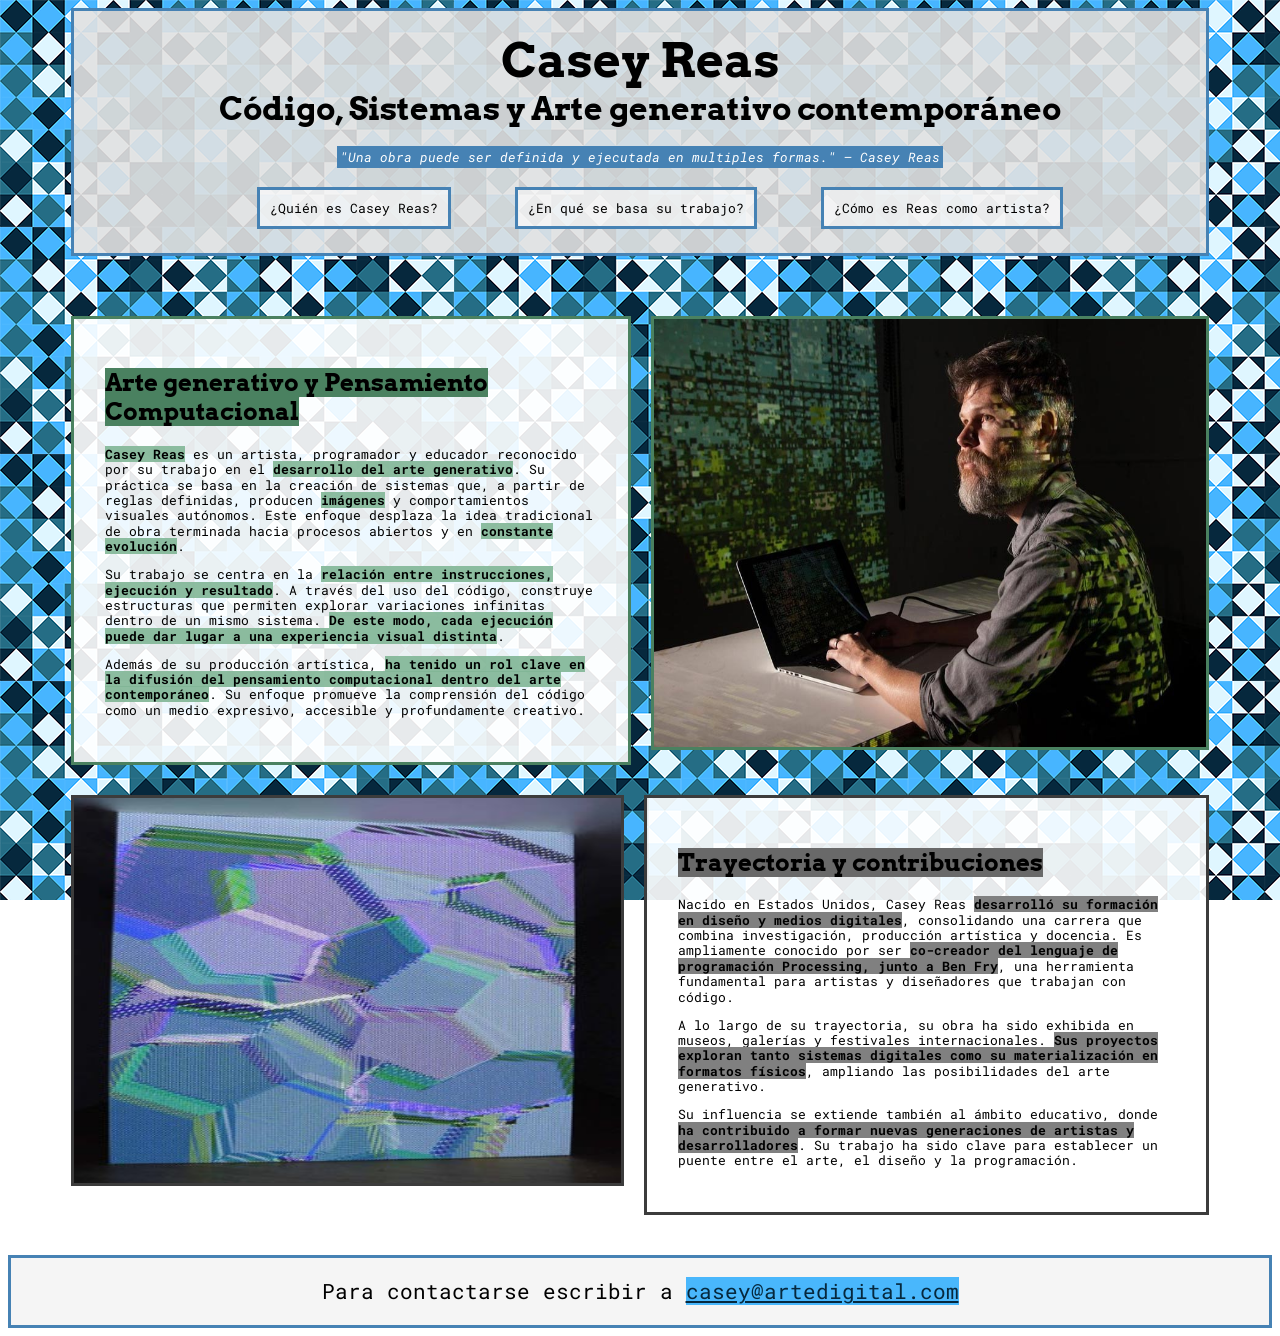
==== parcial2/index.html @ f5d3c7d2 "carga de base de primer parciales + nuevos archivos del segundo Cargo el código del primer parcial (" ====
<!DOCTYPE HTML>
<html lang="es">
<head>
	<meta charset="UTF-8">
	<title>Casey Reas - Inicio</title>
	<link href="css/estilos.css" rel="stylesheet">
	<link rel="preconnect" href="https://fonts.googleapis.com">
	<link rel="preconnect" href="https://fonts.gstatic.com" crossorigin>
	<link href="https://fonts.googleapis.com/css2?family=Arvo:ital,wght@0,400;0,700;1,400;1,700&display=swap" rel="stylesheet">
	<link rel="preconnect" href="https://fonts.gstatic.com" crossorigin>
	<link href="https://fonts.googleapis.com/css2?family=Roboto+Mono:ital,wght@0,100..700;1,100..700&display=swap" rel="stylesheet">
</head>
<body>
	<div id="contenedor">
	<header>
		<h1><span>Casey Reas</span>
			<br>
			Código, Sistemas y Arte generativo contemporáneo</h1>
		<p><em>"Una obra puede ser definida y ejecutada en multiples formas." — Casey Reas</em></p>
		<nav>
			<ul>
				<li><a href="index.html" target="_self">¿Quién es Casey Reas?</a></li>
				<li><a href="trabajo.html" target="_self">¿En qué se basa su trabajo?</a></li>
				<li><a href="artista.html" target="_self">¿Cómo es Reas como artista?</a></li>
			</ul>	
		</nav>
	</header>	
	<main>
		<div id="div3">
		<article id="art1">
			<h2><span>Arte generativo y Pensamiento Computacional</span></h2>

			<p class="uno"><span>Casey Reas</span> es un artista, programador y educador reconocido por su trabajo en el <span>desarrollo del arte generativo</span>. Su práctica se basa en la creación de sistemas que, a partir de reglas definidas, producen <span>imágenes</span> y comportamientos visuales autónomos. Este enfoque desplaza la idea tradicional de obra terminada hacia procesos abiertos y en <span>constante evolución</span>.</p>

			<p class="uno">Su trabajo se centra en la <span>relación entre instrucciones, ejecución y resultado</span>. A través del uso del código, construye estructuras que permiten explorar variaciones infinitas dentro de un mismo sistema. <span>De este modo, cada ejecución puede dar lugar a una experiencia visual distinta</span>.</p>

			<p class="uno">Además de su producción artística, <span>ha tenido un rol clave en la difusión del pensamiento computacional dentro del arte contemporáneo</span>. Su enfoque promueve la comprensión del código como un medio expresivo, accesible y profundamente creativo.</p>
		</article>
		<img id="img1" src="img/reas-1.jpg" alt="Casey Reas sentado frente a su computadora mirando al costado, una imagen de una de sus obras está siendo proyectada sobre su espalda" height="434px">
	</div>
	<div id="div4">
		<img id="img2" src="img/reas-2.jpg" alt="Una de las obras de Reas: DETAIL OF PROCESS 13 de PRocess compendium, 2010" height="391px">
		<article id="art2">
			<h2><span>Trayectoria y contribuciones</span></h2>

			<p class="dos">Nacido en Estados Unidos, Casey Reas <span>desarrolló su formación en diseño y medios digitales</span>, consolidando una carrera que combina investigación, producción artística y docencia. Es ampliamente conocido por ser <span>co-creador del lenguaje de programación Processing, junto a Ben Fry</span>, una herramienta fundamental para artistas y diseñadores que trabajan con código.</p>

			<p class="dos">A lo largo de su trayectoria, su obra ha sido exhibida en museos, galerías y festivales internacionales. <span>Sus proyectos exploran tanto sistemas digitales como su materialización en formatos físicos</span>, ampliando las posibilidades del arte generativo.</p>

			<p class="dos">Su influencia se extiende también al ámbito educativo, donde <span>ha contribuido a formar nuevas generaciones de artistas y desarrolladores</span>. Su trabajo ha sido clave para establecer un puente entre el arte, el diseño y la programación.</p>
		</article>
	</div>
	</main>
	<footer>
		<p>Para contactarse escribir a <a href="mailto:casey@artedigital.com">casey@artedigital.com</a></p>
	</footer>		
</div>
</body>
</html>
---- parcial2/css/estilos.css ----
#contenedor {
	width: 100%;
	max-width: 1360px;
}

* {
	box-sizing: border-box;
}

body {
	background-image: url(../img/fondo.png);
	background-attachment: fixed;
	line-height: 1.2;
}

p, li {
	font-family: "Roboto Mono", monospace;
	font-size: 0.8rem;
}

header {
	width: 90%;
	border: 3px solid steelblue;
	margin: auto; 
	padding: 0;
	text-align: center;
	background-color: rgb(225, 225, 225, 0.9);
}

h1, h2, h3  {
	font-family: "Arvo", serif;
}

h1 span {
	font-size: 3rem;
}

header p em {
	padding: 3px;
	background-color: steelblue;
	color: white;
}

nav ul {
	list-style: none;
}

nav a {
	text-decoration: none;
	background-color: rgb(255, 255, 255, 0.6);
}

nav li {
	display: inline-block;
	margin: 10px;
	padding: 10px;
}

nav li a {
	margin: 10px;
	padding: 10px;
}

nav li a:link {
	color: black;
	border: 3px solid steelblue;
}

nav li a:visited {
	color: #256d85;
	border: 3px solid #256d85;
}

nav li a:hover {
	color: steelblue;
	border: 3px solid steelblue;
}

nav li a:active {
	color: steelblue;
	border: 3px solid steelblue;
}
/* PARA ACOMODAR ESTA SECCIÓN CON LA ESTRUCTURA QUE QUERÍA, UTILICÉ AYDUA DE LA IA*/
/*--------------------------------------------------------------------*/
#art1 {
	display: inline-block;
	width: 50%;
	border: 3px solid #4a8160;
	padding: 31px;
	margin-top: 60px;
	margin-bottom: 20px;
	background-color: rgb(255, 255, 255, 0.9);
	vertical-align: top;
}

#img1 {
	display: inline-block;
	width: 49%;
	border: 3px solid #4a8160;
	margin-top: 60px;
	margin-bottom: 20px;
	vertical-align: top;
}

#art1 h2 span {
	background-color: #4a8160;
}

.uno span {
	background-color: rgb(129, 182, 150, 0.9);
	font-weight: bold;
}
/*--------------------------------------------------------------------*/

#art2 {
	display: inline-block;
	width: 50%;
	border: 3px solid rgb(60, 60, 60, 1);
	padding: 31px;
	margin-top: 10px;
	margin-bottom: 20px;
	background-color: rgb(255, 255, 255, 0.9);
	vertical-align: top;
}

#img2 {
	display: inline-block;
	width: 49%;
	border: 3px solid rgb(60, 60, 60, 1);
	margin-top: 10px;
	margin-bottom: 20px;
	vertical-align: top;
}

#art2 h2 span {
	background-color: dimgrey;
}

.dos span {
	background-color: gray;
	font-weight: bold;
}

#div3, #div4 {
	width: 90%;
	margin: auto;
	display: flex;
	justify-content: space-between;
	align-items: flex-start;
	gap: 20px;
}

#art3 {
	text-align: center;
	display: inline-block;
	width: 50%;
	border: 3px solid steelblue; 
	padding: 10px;
	margin-top: 60px;
	margin-bottom: 60px;
	background-color: rgb(225, 225, 225, 0.9);
}

#art3 h2, #art3 h3 {
	text-align: center;
}

#indian span {
	background-color: indianred;
}

#yellow span {
	background-color: #e3b958;
}

#img3, #img4 {
	display: inline-block;
	vertical-align: top;
	margin-top: 60px;

}

#img3 {
	border: 3px solid indianred;
}

#img4 {
	border: 3px solid #e3b958;
}

/* PARA ACOMODAR ESTA SECCIÓN CON LA ESTRUCTURA QUE QUERÍA, UTILICÉ AYDUA DE LA IA*/
/*--------------------------------------------------------------------*/

#art4 {
	vertical-align: top;
	width: 55%;
	border: 3px solid steelblue; 
	padding: 10px;
	margin-top: 60px;
	margin-bottom: 20px;
	background-color: rgb(225, 225, 225, 0.9);
}

#art4 h2 {
	text-align: center;
}

#art4 h2 span {
	background-color: steelblue;
}

#art4 iframe {
	display: block;
	margin: auto;
	border: 3px solid steelblue;
}

#sec1 {
	display: inline-block;
	width: 50%;
	border: 3px solid steelblue; 
	padding: 10px;
	margin-top: 110px;
	margin-bottom: 40px;
	background-color: rgb(225, 225, 225, 0.9);
}

#sec1 h3 span {
	background-color: steelblue;
}

#sec1 li::marker {
	color: steelblue;
}

#div1 {
	width: 90%;
	margin: auto;
	display: flex;
	justify-content: space-between;
	align-items: flex-start;
	gap: 30px;
}

#art5 {
	border: 3px solid steelblue;
	padding: 10px;
	margin-bottom: 40px;
	background-color: rgb(225, 225, 225, 0.9);
}

#art5 h2 span {
	background-color: steelblue;
}
/*-------------------------------------------------------------------*/					

footer {
	border: 3px solid steelblue;
	background-color: whitesmoke;
	text-align: center;
	margin-top: 20px;
}

footer p {
	font-size: 1.3rem;
}

footer a {
	color: #06283d;
	background-color: #49b7fc;
}
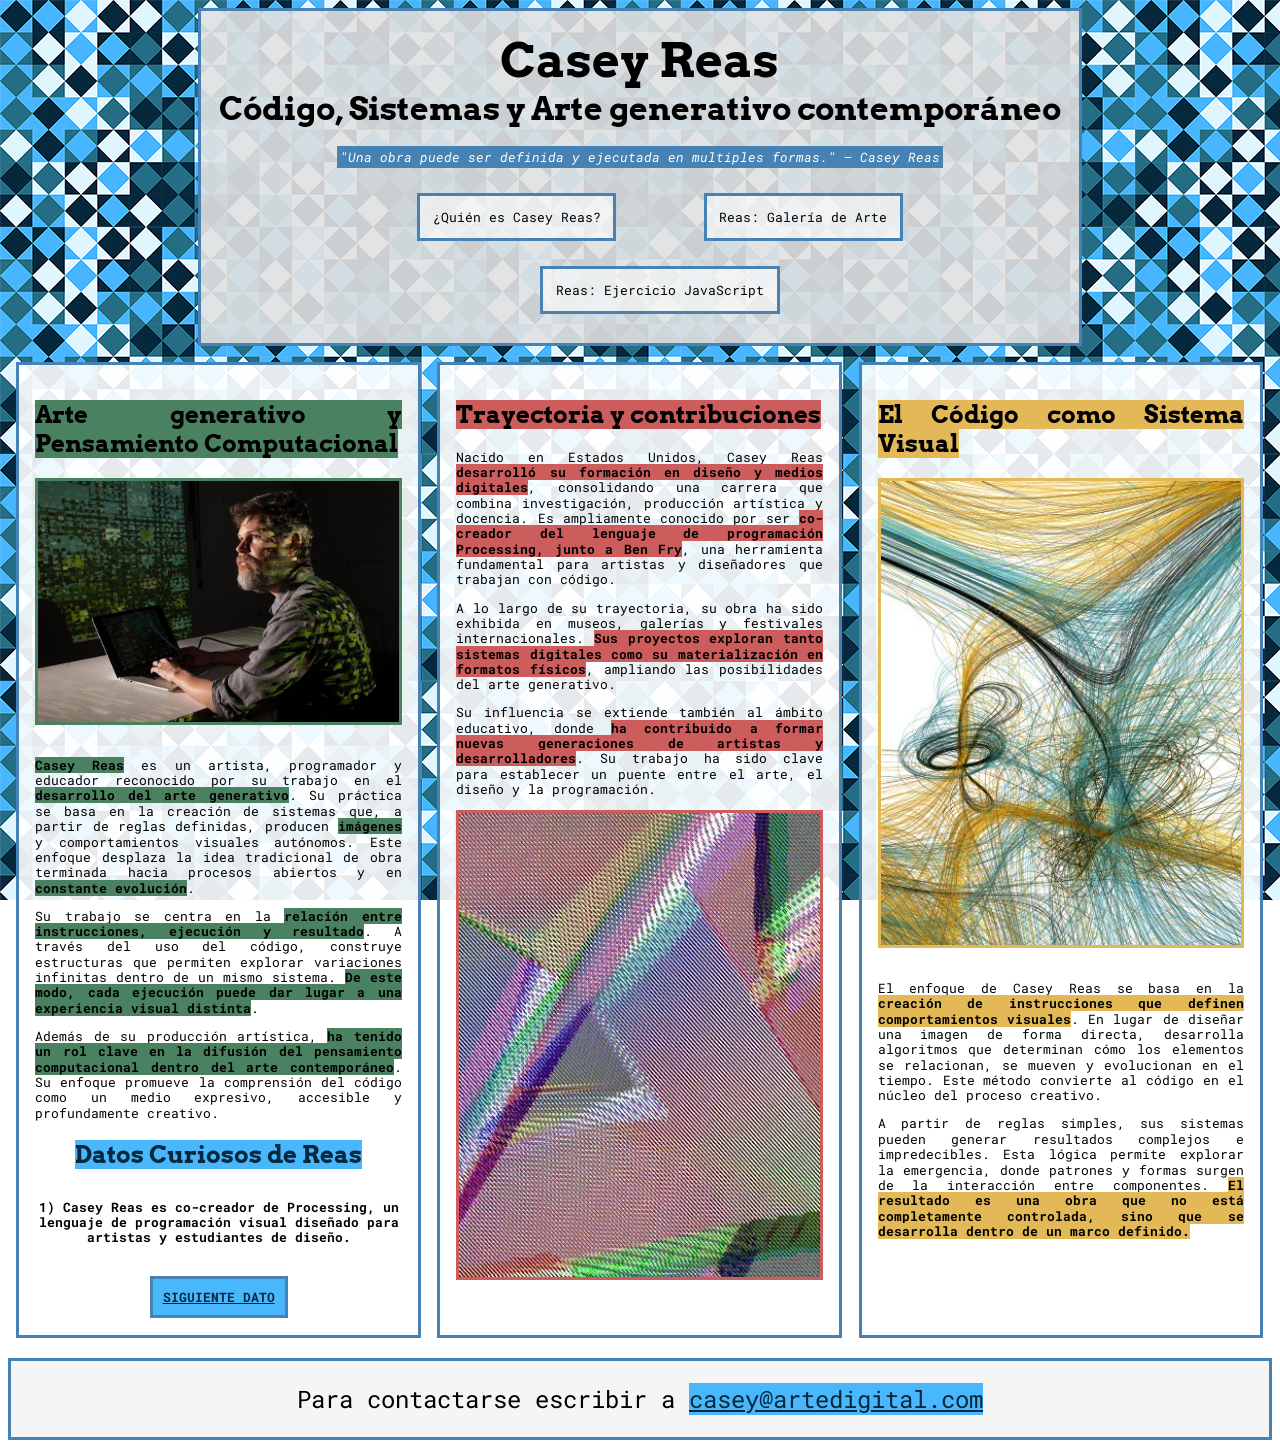
==== commit b7e4e3ad: "CSS COMPLETO PAG 1 Y 2 Completado el CSS del index y la galeria. Ya se dispuso la estructura para tr" ====
--- a/parcial2/index.html
+++ b/parcial2/index.html
@@ -1,59 +1,82 @@
-<!DOCTYPE HTML>
-<html lang="es">
-<head>
-	<meta charset="UTF-8">
-	<title>Casey Reas - Inicio</title>
-	<link href="css/estilos.css" rel="stylesheet">
-	<link rel="preconnect" href="https://fonts.googleapis.com">
-	<link rel="preconnect" href="https://fonts.gstatic.com" crossorigin>
-	<link href="https://fonts.googleapis.com/css2?family=Arvo:ital,wght@0,400;0,700;1,400;1,700&display=swap" rel="stylesheet">
-	<link rel="preconnect" href="https://fonts.gstatic.com" crossorigin>
-	<link href="https://fonts.googleapis.com/css2?family=Roboto+Mono:ital,wght@0,100..700;1,100..700&display=swap" rel="stylesheet">
-</head>
-<body>
-	<div id="contenedor">
-	<header>
-		<h1><span>Casey Reas</span>
-			<br>
-			Código, Sistemas y Arte generativo contemporáneo</h1>
-		<p><em>"Una obra puede ser definida y ejecutada en multiples formas." — Casey Reas</em></p>
-		<nav>
-			<ul>
-				<li><a href="index.html" target="_self">¿Quién es Casey Reas?</a></li>
-				<li><a href="trabajo.html" target="_self">¿En qué se basa su trabajo?</a></li>
-				<li><a href="artista.html" target="_self">¿Cómo es Reas como artista?</a></li>
-			</ul>	
-		</nav>
-	</header>	
-	<main>
-		<div id="div3">
-		<article id="art1">
-			<h2><span>Arte generativo y Pensamiento Computacional</span></h2>
-
-			<p class="uno"><span>Casey Reas</span> es un artista, programador y educador reconocido por su trabajo en el <span>desarrollo del arte generativo</span>. Su práctica se basa en la creación de sistemas que, a partir de reglas definidas, producen <span>imágenes</span> y comportamientos visuales autónomos. Este enfoque desplaza la idea tradicional de obra terminada hacia procesos abiertos y en <span>constante evolución</span>.</p>
-
-			<p class="uno">Su trabajo se centra en la <span>relación entre instrucciones, ejecución y resultado</span>. A través del uso del código, construye estructuras que permiten explorar variaciones infinitas dentro de un mismo sistema. <span>De este modo, cada ejecución puede dar lugar a una experiencia visual distinta</span>.</p>
-
-			<p class="uno">Además de su producción artística, <span>ha tenido un rol clave en la difusión del pensamiento computacional dentro del arte contemporáneo</span>. Su enfoque promueve la comprensión del código como un medio expresivo, accesible y profundamente creativo.</p>
-		</article>
-		<img id="img1" src="img/reas-1.jpg" alt="Casey Reas sentado frente a su computadora mirando al costado, una imagen de una de sus obras está siendo proyectada sobre su espalda" height="434px">
-	</div>
-	<div id="div4">
-		<img id="img2" src="img/reas-2.jpg" alt="Una de las obras de Reas: DETAIL OF PROCESS 13 de PRocess compendium, 2010" height="391px">
-		<article id="art2">
-			<h2><span>Trayectoria y contribuciones</span></h2>
-
-			<p class="dos">Nacido en Estados Unidos, Casey Reas <span>desarrolló su formación en diseño y medios digitales</span>, consolidando una carrera que combina investigación, producción artística y docencia. Es ampliamente conocido por ser <span>co-creador del lenguaje de programación Processing, junto a Ben Fry</span>, una herramienta fundamental para artistas y diseñadores que trabajan con código.</p>
-
-			<p class="dos">A lo largo de su trayectoria, su obra ha sido exhibida en museos, galerías y festivales internacionales. <span>Sus proyectos exploran tanto sistemas digitales como su materialización en formatos físicos</span>, ampliando las posibilidades del arte generativo.</p>
-
-			<p class="dos">Su influencia se extiende también al ámbito educativo, donde <span>ha contribuido a formar nuevas generaciones de artistas y desarrolladores</span>. Su trabajo ha sido clave para establecer un puente entre el arte, el diseño y la programación.</p>
-		</article>
-	</div>
-	</main>
-	<footer>
-		<p>Para contactarse escribir a <a href="mailto:casey@artedigital.com">casey@artedigital.com</a></p>
-	</footer>		
-</div>
-</body>
-</html>	
+<!DOCTYPE html>
+<html lang="es">
+<head>
+    <meta charset="UTF-8">
+    <title>Casey Reas - Inicio</title>
+    <link href="css/estilos.css" rel="stylesheet">
+	<link rel="preconnect" href="https://fonts.googleapis.com">
+	<link rel="preconnect" href="https://fonts.gstatic.com" crossorigin>
+	<link href="https://fonts.googleapis.com/css2?family=Arvo:ital,wght@0,400;0,700;1,400;1,700&display=swap" rel="stylesheet">
+	<link rel="preconnect" href="https://fonts.gstatic.com" crossorigin>
+	<link href="https://fonts.googleapis.com/css2?family=Roboto+Mono:ital,wght@0,100..700;1,100..700&display=swap" rel="stylesheet">
+</head>
+<body>
+    <div id="contenedor">
+	<header>
+		<h1><span>Casey Reas</span>
+			<br>
+			Código, Sistemas y Arte generativo contemporáneo</h1>
+		<p><em>"Una obra puede ser definida y ejecutada en multiples formas." — Casey Reas</em></p>
+		<nav>
+			<ul>
+				<li><a href="index.html" target="_self">¿Quién es Casey Reas?</a></li>
+				<li><a href="galeria.html" target="_self">Reas: Galería de Arte</a></li>
+				<li><a href="ejercicio.html" target="_self">Reas: Ejercicio JavaScript</a></li>
+			</ul>	
+		</nav>
+	</header>
+    <main class="columnas">
+		<section class="columna">
+			<article id="art1">
+				<h2><span>Arte generativo y Pensamiento Computacional</span></h2>
+
+				<img id="img1" src="img/reas-1.jpg" alt="Casey Reas sentado frente a su computadora mirando al costado, una imagen de una de sus obras está siendo proyectada sobre su espalda">
+
+				<p><span>Casey Reas</span> es un artista, programador y educador reconocido por su trabajo en el <span>desarrollo del arte generativo</span>. Su práctica se basa en la creación de sistemas que, a partir de reglas definidas, producen <span>imágenes</span> y comportamientos visuales autónomos. Este enfoque desplaza la idea tradicional de obra terminada hacia procesos abiertos y en <span>constante evolución</span>.</p>
+
+				<p>Su trabajo se centra en la <span>relación entre instrucciones, ejecución y resultado</span>. A través del uso del código, construye estructuras que permiten explorar variaciones infinitas dentro de un mismo sistema. <span>De este modo, cada ejecución puede dar lugar a una experiencia visual distinta</span>.</p>
+
+				<p>Además de su producción artística, <span>ha tenido un rol clave en la difusión del pensamiento computacional dentro del arte contemporáneo</span>. Su enfoque promueve la comprensión del código como un medio expresivo, accesible y profundamente creativo.</p>
+				
+				<div id="curioso">
+						<h2 id="titulo-dato"><span>Datos Curiosos de Reas</span></h2>
+				
+						<p class="dato">1) Casey Reas es co-creador de Processing, un lenguaje de programación visual diseñado para artistas y estudiantes de diseño.</p>
+
+						<br>
+
+						<p class="boton-dato"><span>SIGUIENTE DATO</span></p>
+				</div>
+			</article>
+		</section>
+		<section class="columna">
+			<article id="art2">
+				<h2><span>Trayectoria y contribuciones</span></h2>
+
+				<p>Nacido en Estados Unidos, Casey Reas <span>desarrolló su formación en diseño y medios digitales</span>, consolidando una carrera que combina investigación, producción artística y docencia. Es ampliamente conocido por ser <span>co-creador del lenguaje de programación Processing, junto a Ben Fry</span>, una herramienta fundamental para artistas y diseñadores que trabajan con código.</p>
+
+				<p>A lo largo de su trayectoria, su obra ha sido exhibida en museos, galerías y festivales internacionales. <span>Sus proyectos exploran tanto sistemas digitales como su materialización en formatos físicos</span>, ampliando las posibilidades del arte generativo.</p>
+
+				<p>Su influencia se extiende también al ámbito educativo, donde <span>ha contribuido a formar nuevas generaciones de artistas y desarrolladores</span>. Su trabajo ha sido clave para establecer un puente entre el arte, el diseño y la programación.</p>
+
+				<img id="img2" src="img/reas-3.jpg" alt="Una de las obras de Reas, parte de su trabajo de programación con su lenguaje de programación Processing: Still Life (RGB A), 2016" height="415px">
+			</article>
+		</section>
+		<section class="columna">
+        	<article id="art3">
+					<h2><span>El Código como Sistema Visual</span></h2>
+
+					<img id="img3" src="img/reas-4.jpg" alt="Una de las obras de Reas, parte de su trabajo de programación con su lenguaje de programación Processing en la serie MicroImage" height="415px">
+
+					<p>El enfoque de Casey Reas se basa en la <span>creación de instrucciones que definen comportamientos visuales</span>. En lugar de diseñar una imagen de forma directa, desarrolla algoritmos que determinan cómo los elementos se relacionan, se mueven y evolucionan en el tiempo. Este método convierte al código en el núcleo del proceso creativo.</p>
+
+					<p>A partir de reglas simples, sus sistemas pueden generar resultados complejos e impredecibles. Esta lógica permite explorar la emergencia, donde patrones y formas surgen de la interacción entre componentes. <span>El resultado es una obra que no está completamente controlada, sino que se desarrolla dentro de un marco definido.</span></p>
+			</article>
+		</section>
+	</main>
+	<footer>
+		<p>Para contactarse escribir a <a href="mailto:casey@artedigital.com">casey@artedigital.com</a></p>
+	</footer>	
+    </div>
+</body>
+</html>
--- a/parcial2/css/estilos.css
+++ b/parcial2/css/estilos.css
@@ -1,44 +1,48 @@
 #contenedor {
 	width: 100%;
-	max-width: 1360px;
+	max-width: 1920px;
 }
 
 * {
 	box-sizing: border-box;
 }
 
+/*BODY*/
 body {
 	background-image: url(../img/fondo.png);
 	background-attachment: fixed;
 	line-height: 1.2;
 }
 
+h1, h2, h3 {
+	font-family: "Arvo", serif;
+}
+
+h1 span {
+	font-size: 3rem;
+}
+
 p, li {
 	font-family: "Roboto Mono", monospace;
 	font-size: 0.8rem;
 }
-
+/*BODY*/
+
+/*HEADER*/
 header {
-	width: 90%;
+	width: 70%;
 	border: 3px solid steelblue;
 	margin: auto; 
 	padding: 0;
 	text-align: center;
 	background-color: rgb(225, 225, 225, 0.9);
-}
-
-h1, h2, h3  {
-	font-family: "Arvo", serif;
-}
-
-h1 span {
-	font-size: 3rem;
 }
 
 header p em {
 	padding: 3px;
 	background-color: steelblue;
 	color: white;
+    text-align: center;
 }
 
 nav ul {
@@ -52,13 +56,13 @@
 
 nav li {
 	display: inline-block;
-	margin: 10px;
-	padding: 10px;
+	margin: 1rem;
+	padding: 0.8rem;
 }
 
 nav li a {
-	margin: 10px;
-	padding: 10px;
+	margin: 0.8rem;
+	padding: 0.8rem;
 }
 
 nav li a:link {
@@ -80,180 +84,185 @@
 	color: steelblue;
 	border: 3px solid steelblue;
 }
-/* PARA ACOMODAR ESTA SECCIÓN CON LA ESTRUCTURA QUE QUERÍA, UTILICÉ AYDUA DE LA IA*/
-/*--------------------------------------------------------------------*/
-#art1 {
-	display: inline-block;
-	width: 50%;
-	border: 3px solid #4a8160;
-	padding: 31px;
-	margin-top: 60px;
-	margin-bottom: 20px;
-	background-color: rgb(255, 255, 255, 0.9);
-	vertical-align: top;
+/*HEADER*/
+
+/*MAIN*/
+
+/*INDEX*/
+.columnas {
+    display: flex;
+}
+
+.columna {
+    width: 32%;
+    margin: 0 0.66%;
+    margin-top: 1rem;
+}
+
+.columna img {
+    width: 100%;
+    height: auto;
+    margin-bottom: 1rem;
 }
 
 #img1 {
-	display: inline-block;
-	width: 49%;
-	border: 3px solid #4a8160;
-	margin-top: 60px;
-	margin-bottom: 20px;
-	vertical-align: top;
-}
-
-#art1 h2 span {
+    border: 3px solid #4a8160;
+}
+
+#img2 {
+    border: 3px solid indianred;
+}
+
+#img3 {
+    border: 3px solid #e3b958;
+}
+
+section {
+    background-color: rgb(255, 255, 255, 0.9);
+    border: 3px solid steelblue;
+    padding: 1rem;
+    margin-bottom: 1rem;
+	text-align: justify;
+}
+
+/*#art1 p, #art2 p, #art3 p {
+	text-align: justify;
+}*/
+
+#art1 h2 span, #art1 p span {
 	background-color: #4a8160;
-}
-
-.uno span {
-	background-color: rgb(129, 182, 150, 0.9);
-	font-weight: bold;
-}
-/*--------------------------------------------------------------------*/
-
-#art2 {
-	display: inline-block;
-	width: 50%;
-	border: 3px solid rgb(60, 60, 60, 1);
-	padding: 31px;
-	margin-top: 10px;
-	margin-bottom: 20px;
-	background-color: rgb(255, 255, 255, 0.9);
-	vertical-align: top;
-}
-
-#img2 {
-	display: inline-block;
-	width: 49%;
-	border: 3px solid rgb(60, 60, 60, 1);
-	margin-top: 10px;
-	margin-bottom: 20px;
-	vertical-align: top;
-}
-
-#art2 h2 span {
-	background-color: dimgrey;
-}
-
-.dos span {
-	background-color: gray;
-	font-weight: bold;
-}
-
-#div3, #div4 {
-	width: 90%;
-	margin: auto;
-	display: flex;
-	justify-content: space-between;
-	align-items: flex-start;
-	gap: 20px;
-}
-
-#art3 {
-	text-align: center;
-	display: inline-block;
-	width: 50%;
-	border: 3px solid steelblue; 
+    font-weight: bold;
+}
+
+#art2 h2 span, #art2 p span {
+    background-color: indianred;
+    font-weight: bold;
+}
+
+#art3 h2 span, #art3 p span {
+    background-color: #e3b958;
+    font-weight: bold;
+}
+
+#curioso {
+	text-align: center;
+	font-weight: bold;
+}
+#curioso h2 span, #curioso p span {
+	color: #06283d;
+	background-color: #49b7fc;
+}
+
+.dato, .boton-dato {
+	text-align: center;
+	font-weight: bold;
+}
+.boton-dato span {
 	padding: 10px;
-	margin-top: 60px;
-	margin-bottom: 60px;
-	background-color: rgb(225, 225, 225, 0.9);
-}
-
-#art3 h2, #art3 h3 {
-	text-align: center;
-}
-
-#indian span {
-	background-color: indianred;
-}
-
-#yellow span {
-	background-color: #e3b958;
-}
-
-#img3, #img4 {
-	display: inline-block;
-	vertical-align: top;
-	margin-top: 60px;
-
-}
-
-#img3 {
-	border: 3px solid indianred;
-}
-
+	border: 3px solid steelblue;
+	text-decoration: underline;
+	text-decoration-color: solid steelblue;
+}
+
+.dato {
+	padding-top: 10px;
+}
+/*INDEX*/
+
+/*GALERIA*/
+
+.columna-grande {
+    width: 58%;
+    margin: 1%;
+	text-align:center;
+}
+
+.columna-chica {
+    width: 38%;
+    margin: 1%;
+}
+
+#art4 h2 span, #art5 h2 span, #art6 h2 span {
+	color: #06283d;
+	background-color: #49b7fc;
+	font-weight: bold;
+}
+
+#art5 li::marker {
+	color: #49b7fc;
+}
+
+#art5 li {
+	font-size: 1.2rem;
+}
+
+/*Para construir efectivamente esta parte utilicé ayuda de IA*/
+#galeria1 {
+    display: flex;
+	justify-content: center;
+    align-items: center;
+}
+
+.info-obra {
+    width: 50%;
+}
+
+.info-obra h2 {
+	font-size: 2rem;
+	margin-bottom: 10px;
+}
+
+.info-obra p {
+	font-size: 1.2rem;
+	margin-bottom: 10px;
+}
+
+#boton-obra span {
+	font-weight: bold;
+	background-color: #49b7fc;
+	padding: 5px;
+	border: 3px solid steelblue;
+	text-decoration: underline;
+	text-decoration-color: solid steelblue;
+}
+
+#boton-tema span {
+	font-size: 1rem;
+	font-weight: bold;
+	background-color: #49b7fc;
+	padding: 5px;
+	border: 3px solid steelblue;
+	text-decoration: underline;
+	text-decoration-color: solid steelblue;
+}
+
+.info-obra h3 {
+	font-size: 1.5rem;
+	margin-bottom: 10px;
+}
+
+#año {
+	padding-bottom: 10px;
+}
+
+#color {
+	font-size: 0.8rem;
+	color: gray;
+	padding-top: 10px;
+}
 #img4 {
-	border: 3px solid #e3b958;
-}
-
-/* PARA ACOMODAR ESTA SECCIÓN CON LA ESTRUCTURA QUE QUERÍA, UTILICÉ AYDUA DE LA IA*/
-/*--------------------------------------------------------------------*/
-
-#art4 {
-	vertical-align: top;
-	width: 55%;
-	border: 3px solid steelblue; 
-	padding: 10px;
-	margin-top: 60px;
-	margin-bottom: 20px;
-	background-color: rgb(225, 225, 225, 0.9);
-}
-
-#art4 h2 {
-	text-align: center;
-}
-
-#art4 h2 span {
-	background-color: steelblue;
-}
-
-#art4 iframe {
-	display: block;
-	margin: auto;
-	border: 3px solid steelblue;
-}
-
-#sec1 {
-	display: inline-block;
-	width: 50%;
-	border: 3px solid steelblue; 
-	padding: 10px;
-	margin-top: 110px;
-	margin-bottom: 40px;
-	background-color: rgb(225, 225, 225, 0.9);
-}
-
-#sec1 h3 span {
-	background-color: steelblue;
-}
-
-#sec1 li::marker {
-	color: steelblue;
-}
-
-#div1 {
-	width: 90%;
-	margin: auto;
-	display: flex;
-	justify-content: space-between;
-	align-items: flex-start;
-	gap: 30px;
-}
-
-#art5 {
-	border: 3px solid steelblue;
-	padding: 10px;
-	margin-bottom: 40px;
-	background-color: rgb(225, 225, 225, 0.9);
-}
-
-#art5 h2 span {
-	background-color: steelblue;
-}
-/*-------------------------------------------------------------------*/					
-
+    width: 50%;
+    height: auto;
+	margin-top: 20px;
+	margin-right: 50px;
+	border: 3px solid #49b7fc;
+}
+/*-----------------------------------------------------------*/
+/*GALERIA*/
+
+/*MAIN*/
+
+/*FOOTER*/
 footer {
 	border: 3px solid steelblue;
 	background-color: whitesmoke;
@@ -262,11 +271,11 @@
 }
 
 footer p {
-	font-size: 1.3rem;
+	font-size: 1.5rem;
 }
 
 footer a {
 	color: #06283d;
 	background-color: #49b7fc;
 }
-
+/*FOOTER*/
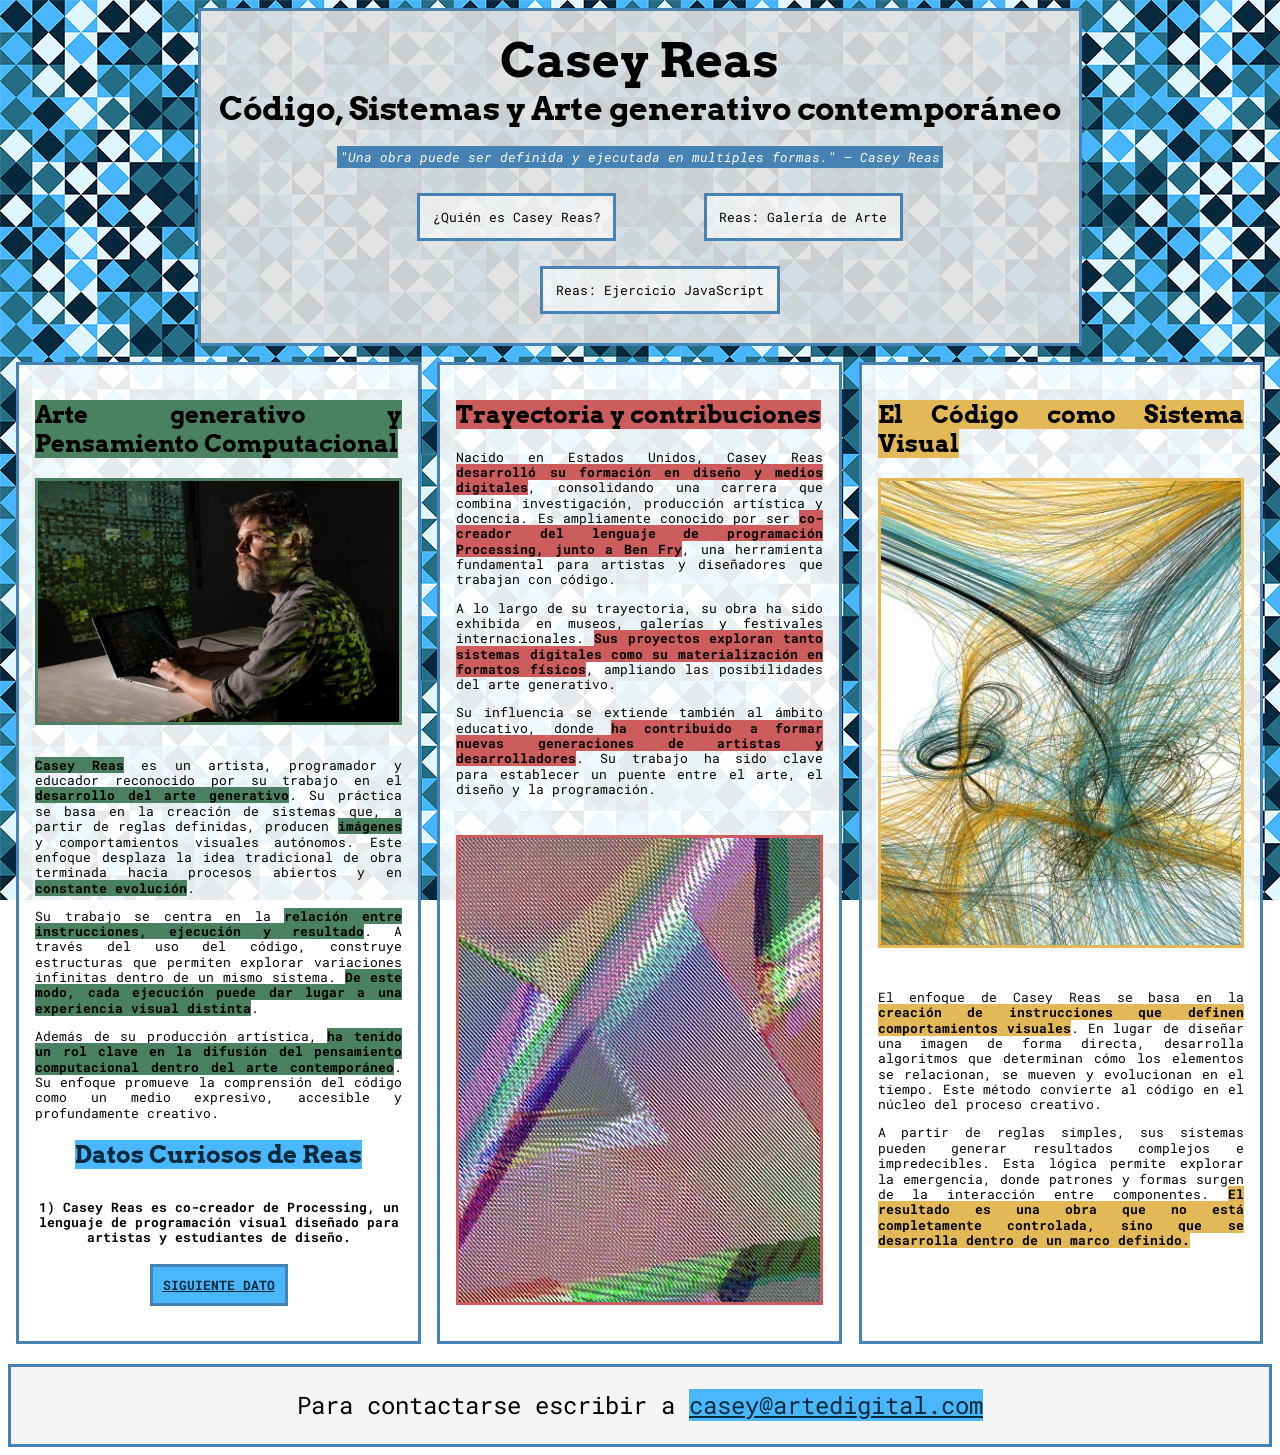
==== commit f27ab696: "JS PARA INDEX Y GALERIA + AJUSTES DE CSS Ya implementé todo el código JS pedido para el INDEX y la G" ====
--- a/parcial2/index.html
+++ b/parcial2/index.html
@@ -41,11 +41,11 @@
 				<div id="curioso">
 						<h2 id="titulo-dato"><span>Datos Curiosos de Reas</span></h2>
 				
-						<p class="dato">1) Casey Reas es co-creador de Processing, un lenguaje de programación visual diseñado para artistas y estudiantes de diseño.</p>
+						<p id="dato">1) Casey Reas es co-creador de Processing, un lenguaje de programación visual diseñado para artistas y estudiantes de diseño.</p>
 
 						<br>
 
-						<p class="boton-dato"><span>SIGUIENTE DATO</span></p>
+						<p id="boton-dato"><span>SIGUIENTE DATO</span></p>
 				</div>
 			</article>
 		</section>
@@ -78,5 +78,6 @@
 		<p>Para contactarse escribir a <a href="mailto:casey@artedigital.com">casey@artedigital.com</a></p>
 	</footer>	
     </div>
+<script src="js/index.js"></script>
 </body>
 </html>
--- a/parcial2/css/estilos.css
+++ b/parcial2/css/estilos.css
@@ -7,7 +7,7 @@
 	box-sizing: border-box;
 }
 
-/*BODY*/
+/*----------------------------------------------BODY*/
 body {
 	background-image: url(../img/fondo.png);
 	background-attachment: fixed;
@@ -26,9 +26,9 @@
 	font-family: "Roboto Mono", monospace;
 	font-size: 0.8rem;
 }
-/*BODY*/
-
-/*HEADER*/
+/*----------------------------------------------BODY*/
+
+/*----------------------------------------------HEADER*/
 header {
 	width: 70%;
 	border: 3px solid steelblue;
@@ -84,11 +84,9 @@
 	color: steelblue;
 	border: 3px solid steelblue;
 }
-/*HEADER*/
-
-/*MAIN*/
-
-/*INDEX*/
+/*--------------------------------------------HEADER*/
+
+/*--------------------------------------------INDEX*/
 .columnas {
     display: flex;
 }
@@ -110,10 +108,12 @@
 }
 
 #img2 {
+	margin-top: 25px;
     border: 3px solid indianred;
 }
 
 #img3 {
+	margin-bottom: 25px;
     border: 3px solid #e3b958;
 }
 
@@ -125,10 +125,6 @@
 	text-align: justify;
 }
 
-/*#art1 p, #art2 p, #art3 p {
-	text-align: justify;
-}*/
-
 #art1 h2 span, #art1 p span {
 	background-color: #4a8160;
     font-weight: bold;
@@ -153,24 +149,28 @@
 	background-color: #49b7fc;
 }
 
-.dato, .boton-dato {
-	text-align: center;
-	font-weight: bold;
-}
-.boton-dato span {
+#dato, #boton-dato {
+	text-align: center;
+	font-weight: bold;
+}
+
+#boton-dato {
+	margin-top: 0;
+	margin-bottom: 20px;
+}
+#boton-dato span {
 	padding: 10px;
 	border: 3px solid steelblue;
 	text-decoration: underline;
 	text-decoration-color: solid steelblue;
 }
 
-.dato {
+#dato {
 	padding-top: 10px;
 }
-/*INDEX*/
-
-/*GALERIA*/
-
+/*--------------------------------------INDEX*/
+
+/*G-----------------------------------GALERIA*/
 .columna-grande {
     width: 58%;
     margin: 1%;
@@ -196,7 +196,7 @@
 	font-size: 1.2rem;
 }
 
-/*Para construir efectivamente esta parte utilicé ayuda de IA*/
+/*PARA CONSTRUIR EFECTIVAMENTE ESTA PARTE DEL CÓDIGO CSS UTILICÉ IA*/
 #galeria1 {
     display: flex;
 	justify-content: center;
@@ -257,12 +257,9 @@
 	margin-right: 50px;
 	border: 3px solid #49b7fc;
 }
-/*-----------------------------------------------------------*/
-/*GALERIA*/
-
-/*MAIN*/
-
-/*FOOTER*/
+/*-----------------------------------------------------GALERIA*/
+
+/*------------------------------------------FOOTER*/
 footer {
 	border: 3px solid steelblue;
 	background-color: whitesmoke;
@@ -278,4 +275,4 @@
 	color: #06283d;
 	background-color: #49b7fc;
 }
-/*FOOTER*/+/*------------------------------------------FOOTER*/
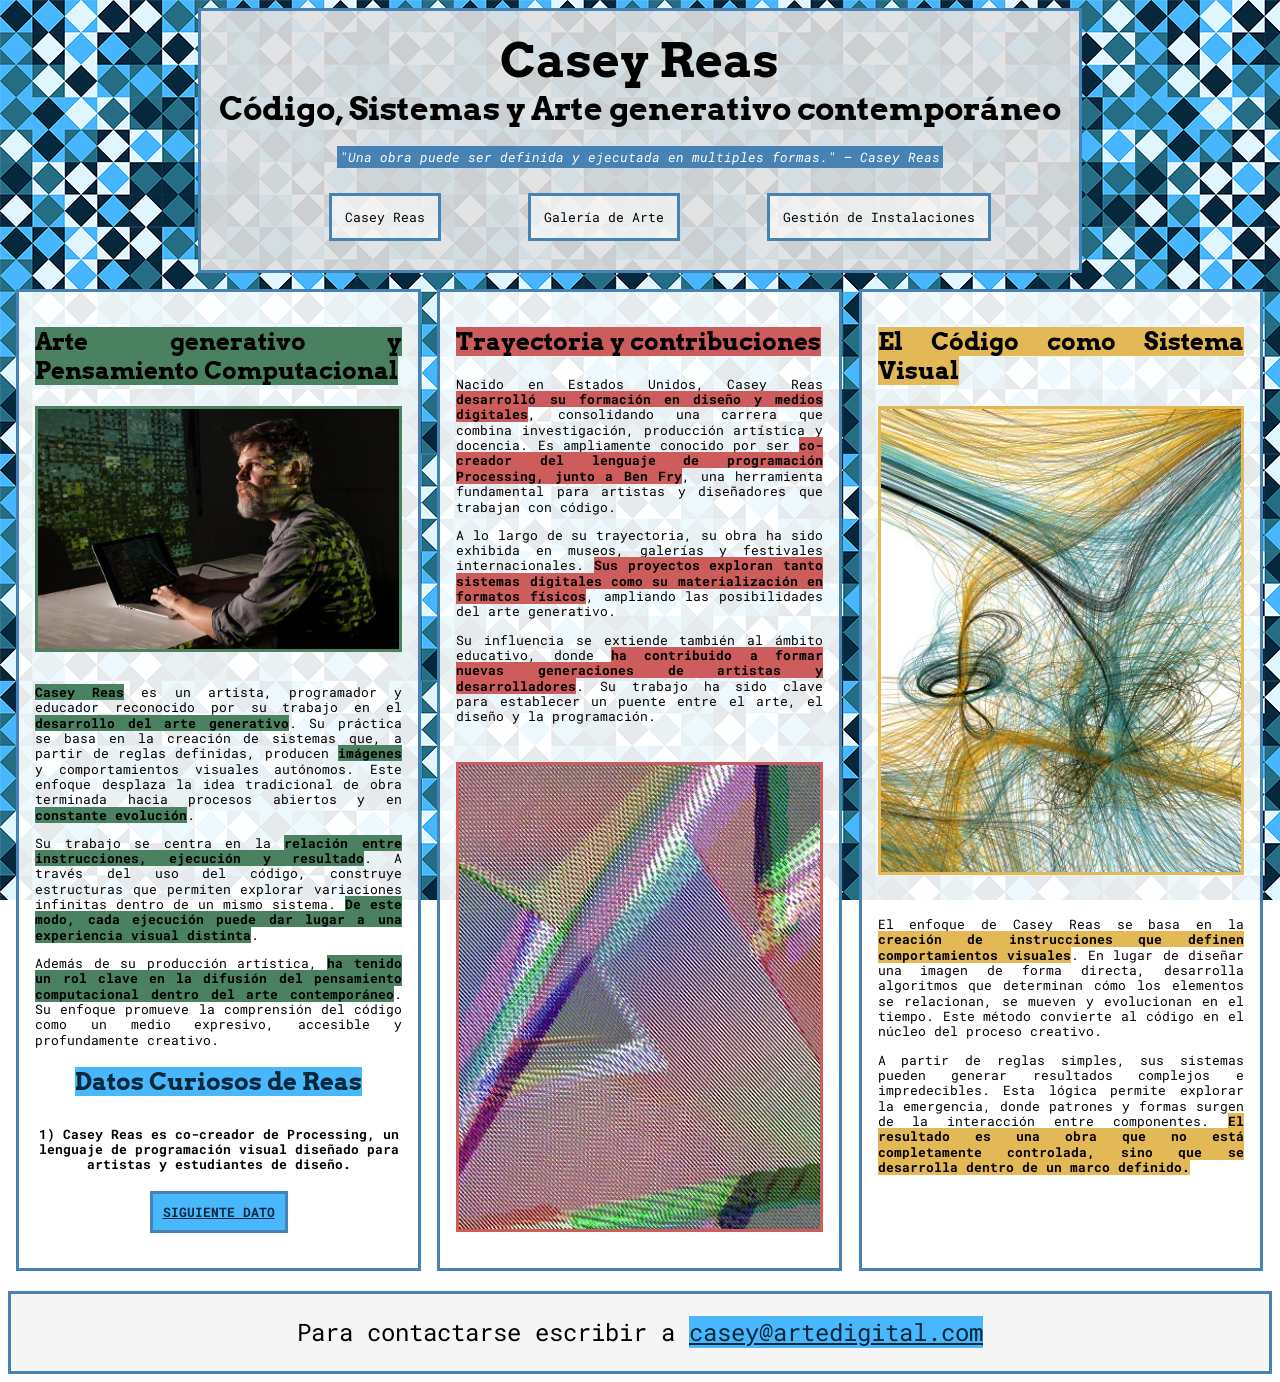
==== commit 284a6970: "EJERCICIO HTML, JS Y CSS HECHO Realizada la página del ejercicio, su HTML, CSS y extenso JS. Se acom" ====
--- a/parcial2/index.html
+++ b/parcial2/index.html
@@ -2,7 +2,7 @@
 <html lang="es">
 <head>
     <meta charset="UTF-8">
-    <title>Casey Reas - Inicio</title>
+    <title>Casey Reas</title>
     <link href="css/estilos.css" rel="stylesheet">
 	<link rel="preconnect" href="https://fonts.googleapis.com">
 	<link rel="preconnect" href="https://fonts.gstatic.com" crossorigin>
@@ -19,9 +19,9 @@
 		<p><em>"Una obra puede ser definida y ejecutada en multiples formas." — Casey Reas</em></p>
 		<nav>
 			<ul>
-				<li><a href="index.html" target="_self">¿Quién es Casey Reas?</a></li>
-				<li><a href="galeria.html" target="_self">Reas: Galería de Arte</a></li>
-				<li><a href="ejercicio.html" target="_self">Reas: Ejercicio JavaScript</a></li>
+				<li><a href="index.html" target="_self">Casey Reas</a></li>
+				<li><a href="galeria.html" target="_self">Galería de Arte</a></li>
+				<li><a href="gestion.html" target="_self">Gestión de Instalaciones</a></li>
 			</ul>	
 		</nav>
 	</header>
--- a/parcial2/css/estilos.css
+++ b/parcial2/css/estilos.css
@@ -257,7 +257,95 @@
 	margin-right: 50px;
 	border: 3px solid #49b7fc;
 }
+/*------------------------------------------------------------*/
 /*-----------------------------------------------------GALERIA*/
+
+/*------------------------------------------EJERCICIO*/
+
+form{
+	font-family: "Roboto Mono", monospace;
+	font-size: 0.8rem;
+
+}
+
+button {
+	font-family: "Roboto Mono", monospace;
+	font-weight: bold;
+}
+
+#formularios h2 span {
+	background-color: #49b7fc;
+	color: #06283d;
+}
+
+#formularios section {
+	width: 70%;
+	justify-self: center;
+}
+
+#formularios input {
+	margin-top: 10px;
+}
+
+#form-sec-1 {
+	margin-top: 20px;
+}
+
+#form-sec-1, #form-sec-2, #form-sec-3 {
+	text-align: center;
+}
+
+#formularios button {
+	margin-top: 20px;
+}
+
+button {
+	background-color: #49b7fc;
+	border: 2px solid steelblue;
+}
+
+#boton-reset {
+	display: flex;
+	justify-content: center;
+
+}
+#reiniciar {
+	font-size: 1.8rem;
+	border: 2px solid #49b7fc;
+	color: #49b7fc;
+	background-color: #06283d;
+}
+
+#resultado1, #resultado2, #resultado3 {
+	font-weight: bold;
+	font-size: 1rem;
+}
+
+#info {
+	text-align: center;
+	margin-top: 20px;
+}
+
+#info ol {
+    text-align: center;
+    list-style-position: inside;
+}
+
+#info li::marker {
+	color: #49b7fc;
+}
+
+#info p, #info li {
+	font-weight: bold;
+}
+
+#info p span {
+	background-color: #49b7fc;
+	color: #06283d;
+}
+
+/*------------------------------------------EJERCICIO*/
+
 
 /*------------------------------------------FOOTER*/
 footer {
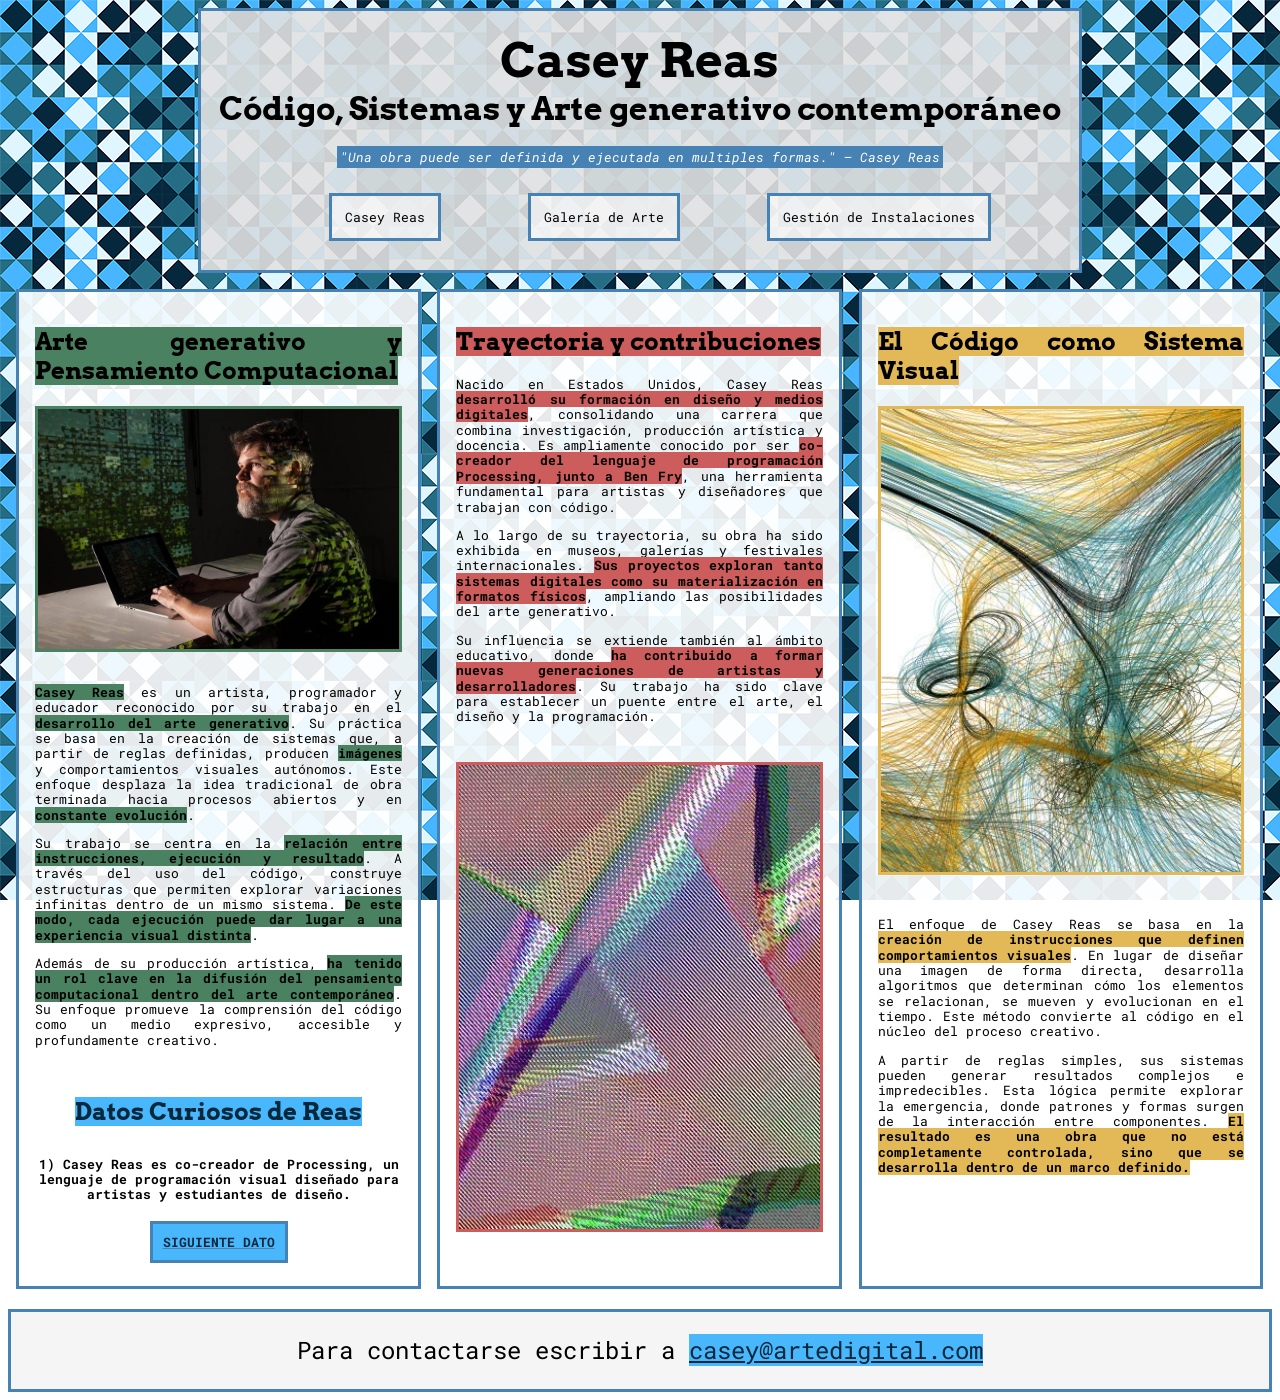
==== commit cbf31ba4: "correcciones finales + js del ejercicio comentado" ====
--- a/parcial2/index.html
+++ b/parcial2/index.html
@@ -45,7 +45,7 @@
 
 						<br>
 
-						<p id="boton-dato"><span>SIGUIENTE DATO</span></p>
+						<p id="boton-dato"><span>SIGUIENTE DATO</span></p> <!--UTILIZO UN PARRAFO COMO BOTÓN POR CUESTIONES ESTÉTICAS-->
 				</div>
 			</article>
 		</section>
@@ -59,14 +59,14 @@
 
 				<p>Su influencia se extiende también al ámbito educativo, donde <span>ha contribuido a formar nuevas generaciones de artistas y desarrolladores</span>. Su trabajo ha sido clave para establecer un puente entre el arte, el diseño y la programación.</p>
 
-				<img id="img2" src="img/reas-3.jpg" alt="Una de las obras de Reas, parte de su trabajo de programación con su lenguaje de programación Processing: Still Life (RGB A), 2016" height="415px">
+				<img id="img2" src="img/reas-3.jpg" alt="Una de las obras de Reas, parte de su trabajo de programación con su lenguaje de programación Processing: Still Life (RGB A), 2016">
 			</article>
 		</section>
 		<section class="columna">
         	<article id="art3">
 					<h2><span>El Código como Sistema Visual</span></h2>
 
-					<img id="img3" src="img/reas-4.jpg" alt="Una de las obras de Reas, parte de su trabajo de programación con su lenguaje de programación Processing en la serie MicroImage" height="415px">
+					<img id="img3" src="img/reas-4.jpg" alt="Una de las obras de Reas, parte de su trabajo de programación con su lenguaje de programación Processing en la serie MicroImage">
 
 					<p>El enfoque de Casey Reas se basa en la <span>creación de instrucciones que definen comportamientos visuales</span>. En lugar de diseñar una imagen de forma directa, desarrolla algoritmos que determinan cómo los elementos se relacionan, se mueven y evolucionan en el tiempo. Este método convierte al código en el núcleo del proceso creativo.</p>
 
--- a/parcial2/css/estilos.css
+++ b/parcial2/css/estilos.css
@@ -162,11 +162,15 @@
 	padding: 10px;
 	border: 3px solid steelblue;
 	text-decoration: underline;
-	text-decoration-color: solid steelblue;
+	text-decoration-color: steelblue;
 }
 
 #dato {
 	padding-top: 10px;
+}
+
+#titulo-dato {
+	margin-top: 50px;
 }
 /*--------------------------------------INDEX*/
 
@@ -223,7 +227,11 @@
 	padding: 5px;
 	border: 3px solid steelblue;
 	text-decoration: underline;
-	text-decoration-color: solid steelblue;
+	text-decoration-color: steelblue;
+}
+
+#boton-tema {
+	margin-top: 100px;
 }
 
 #boton-tema span {
@@ -233,7 +241,7 @@
 	padding: 5px;
 	border: 3px solid steelblue;
 	text-decoration: underline;
-	text-decoration-color: solid steelblue;
+	text-decoration-color: steelblue;
 }
 
 .info-obra h3 {
@@ -255,7 +263,7 @@
     height: auto;
 	margin-top: 20px;
 	margin-right: 50px;
-	border: 3px solid #49b7fc;
+	border: 3px solid steelblue;
 }
 /*------------------------------------------------------------*/
 /*-----------------------------------------------------GALERIA*/
@@ -278,9 +286,14 @@
 	color: #06283d;
 }
 
+#formularios {
+    display: flex;
+    flex-direction: column;
+    align-items: center;
+}
+
 #formularios section {
-	width: 70%;
-	justify-self: center;
+    width: 70%;
 }
 
 #formularios input {
